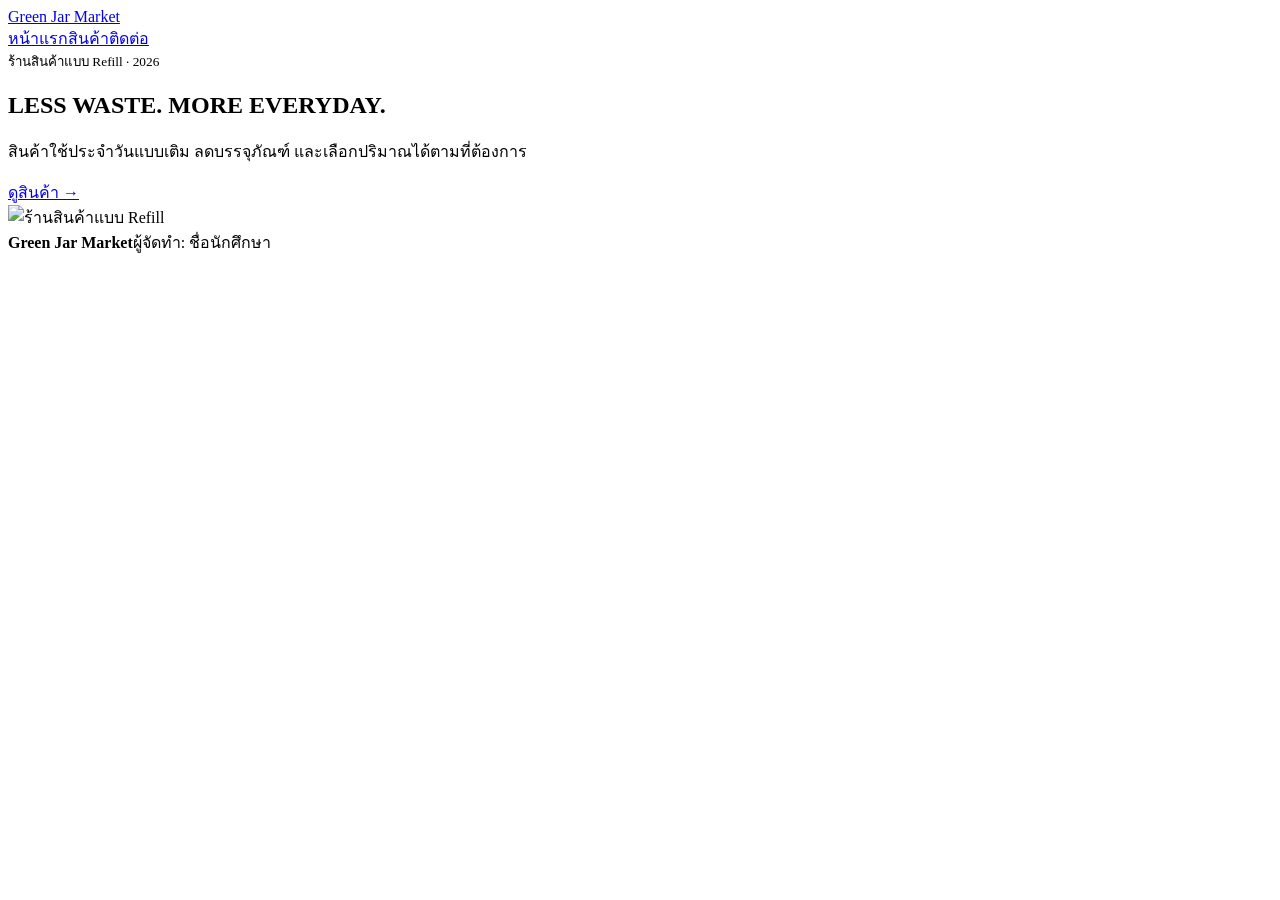
==== index.html @ 69ef5dad "Add files via upload" ====
<!doctype html><html lang="th"><head><meta charset="utf-8"><meta name="viewport" content="width=device-width,initial-scale=1"><title>หน้าแรก | Green Jar Market</title><link rel="stylesheet" href="assets/style.css"></head><body class="eco"><header class="header"><nav class="nav container"><a class="brand" href="welcome.html">Green Jar Market</a><div class="links"><a href="welcome.html">หน้าแรก</a><a href="refill.html">สินค้า</a><a href="message.html">ติดต่อ</a></div></nav></header><main class="hero"><div class="container hero-grid"><section><small>ร้านสินค้าแบบ Refill · 2026</small><h1>LESS WASTE. MORE EVERYDAY.</h1><p>สินค้าใช้ประจำวันแบบเติม ลดบรรจุภัณฑ์ และเลือกปริมาณได้ตามที่ต้องการ</p><a class="button" href="browse.html">ดูสินค้า →</a></section><img src="https://images.unsplash.com/photo-1542601906990-b4d3fb778b09?auto=format&fit=crop&w=1500&q=85" alt="ร้านสินค้าแบบ Refill"></div></main><footer class="footer"><div class="container footer-row"><strong>Green Jar Market</strong><span class="footer-student">ผู้จัดทำ: ชื่อนักศึกษา</span></div></footer></body></html>
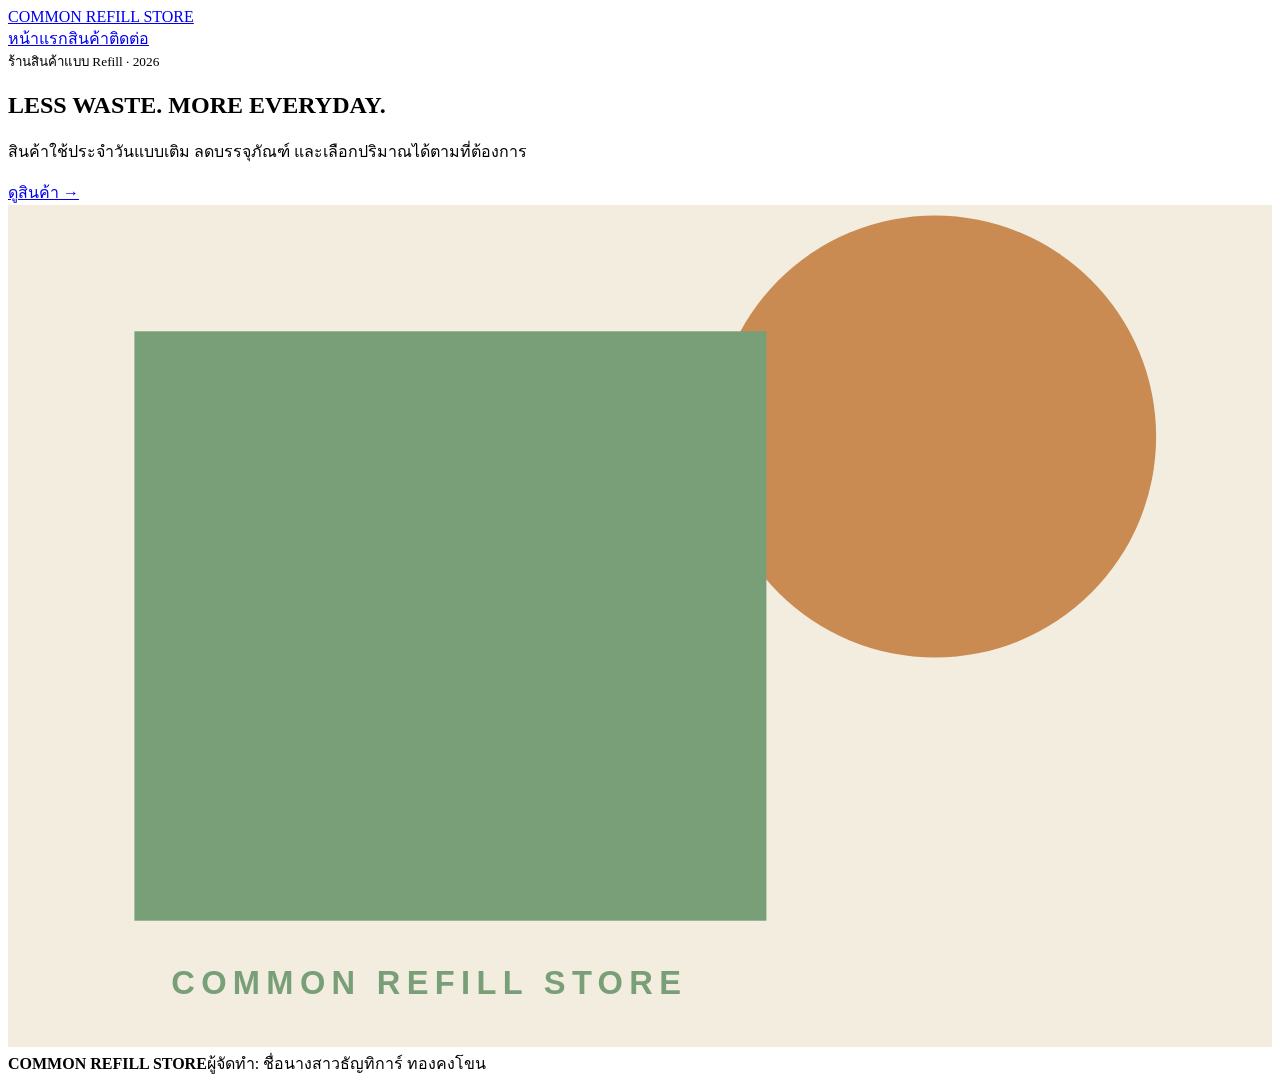
==== commit 93e614f3: "Rename store from Green Jar Market to COMMON REFILL STORE" ====
--- a/index.html
+++ b/index.html
@@ -1 +1 @@
-<!doctype html><html lang="th"><head><meta charset="utf-8"><meta name="viewport" content="width=device-width,initial-scale=1"><title>หน้าแรก | Green Jar Market</title><link rel="stylesheet" href="assets/style.css"></head><body class="eco"><header class="header"><nav class="nav container"><a class="brand" href="welcome.html">Green Jar Market</a><div class="links"><a href="welcome.html">หน้าแรก</a><a href="refill.html">สินค้า</a><a href="message.html">ติดต่อ</a></div></nav></header><main class="hero"><div class="container hero-grid"><section><small>ร้านสินค้าแบบ Refill · 2026</small><h1>LESS WASTE. MORE EVERYDAY.</h1><p>สินค้าใช้ประจำวันแบบเติม ลดบรรจุภัณฑ์ และเลือกปริมาณได้ตามที่ต้องการ</p><a class="button" href="browse.html">ดูสินค้า →</a></section><img src="https://images.unsplash.com/photo-1542601906990-b4d3fb778b09?auto=format&fit=crop&w=1500&q=85" alt="ร้านสินค้าแบบ Refill"></div></main><footer class="footer"><div class="container footer-row"><strong>Green Jar Market</strong><span class="footer-student">ผู้จัดทำ: ชื่อนักศึกษา</span></div></footer></body></html>+<!doctype html><html lang="th"><head><meta charset="utf-8"><meta name="viewport" content="width=device-width,initial-scale=1"><title>หน้าแรก | COMMON REFILL STORE</title><link rel="stylesheet" href="assets/style.css"></head><body class="eco"><header class="header"><nav class="nav container"><a class="brand" href="welcome.html">COMMON REFILL STORE</a><div class="links"><a href="welcome.html">หน้าแรก</a><a href="refill.html">สินค้า</a><a href="message.html">ติดต่อ</a></div></nav></header><main class="hero"><div class="container hero-grid"><section><small>ร้านสินค้าแบบ Refill · 2026</small><h1>LESS WASTE. MORE EVERYDAY.</h1><p>สินค้าใช้ประจำวันแบบเติม ลดบรรจุภัณฑ์ และเลือกปริมาณได้ตามที่ต้องการ</p><a class="button" href="browse.html">ดูสินค้า →</a></section><img src="images/refill-hero.svg" alt="ร้านสินค้าแบบ Refill"></div></main><footer class="footer"><div class="container footer-row"><strong>COMMON REFILL STORE</strong><span class="footer-student">ผู้จัดทำ: ชื่อนางสาวธัญทิการ์ ทองคงโขน</span></div></footer></body></html>
